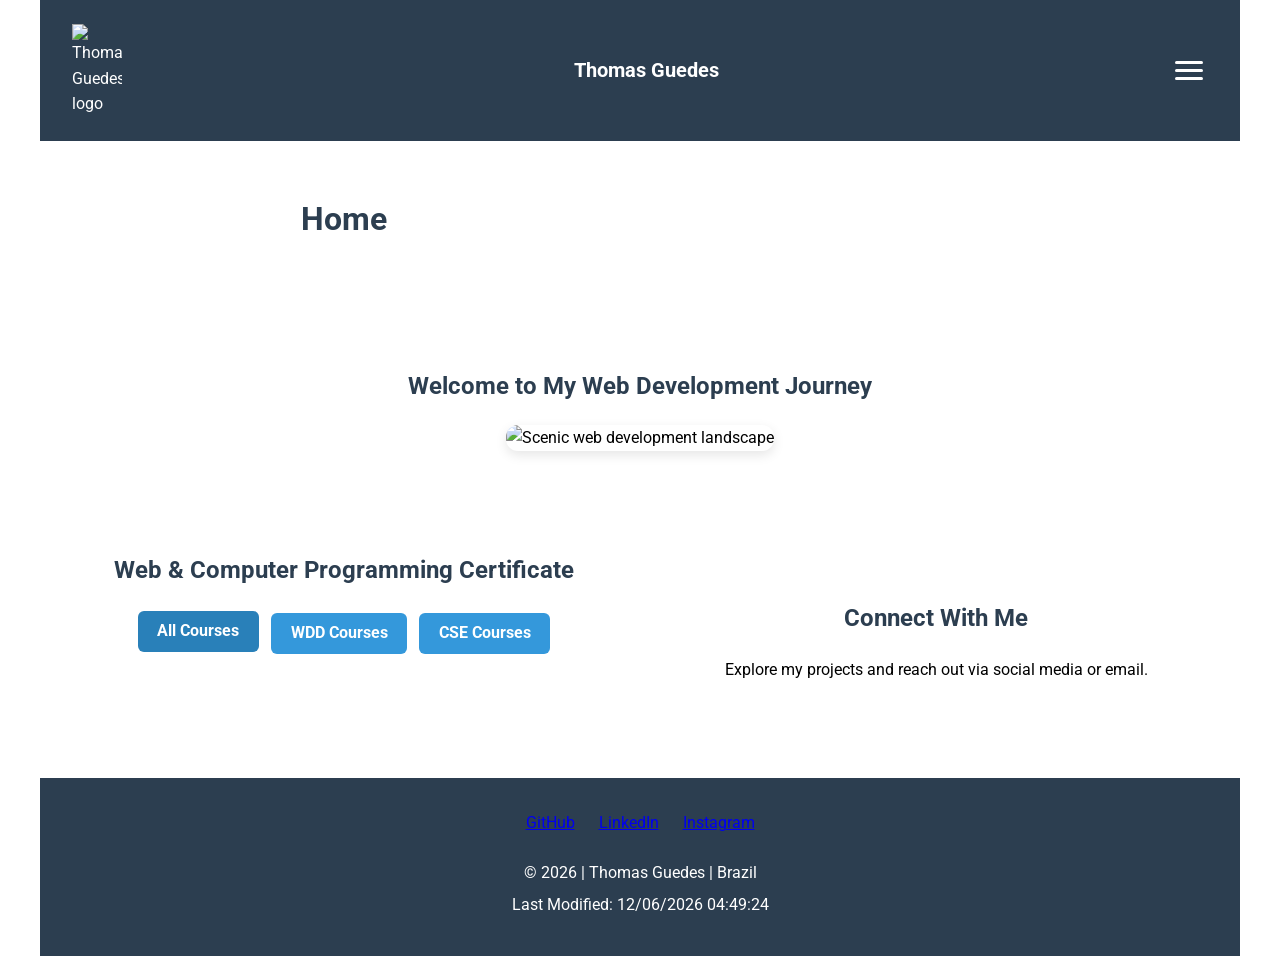
==== index.html @ d3490411 "teste" ====
<!DOCTYPE html>
<html lang="en">
<head>
    <meta charset="UTF-8">
    <meta name="viewport" content="width=device-width, initial-scale=1.0">
    <title>WDD 231 | Home - Thomas Guedes</title>
    <meta name="description" content="Course home page for WDD 231 - Web Frontend Development I by Thomas Guedes, Brazil.">
    <meta name="author" content="Thomas Guedes">
    
    <link rel="preconnect" href="https://fonts.googleapis.com">
    <link rel="preconnect" href="https://fonts.gstatic.com" crossorigin>
    <link href="https://fonts.googleapis.com/css2?family=Roboto:wght@400;700&display=swap" rel="stylesheet">
    
    <link rel="stylesheet" href="styles/normalize.css">
    <link rel="stylesheet" href="styles/small.css">
    <link rel="stylesheet" href="styles/large.css">
    
    <script defer src="scripts/navigation.js"></script>
    <script defer src="scripts/date.js"></script>
    <script defer src="scripts/courses.js"></script>
</head>
<body>
    <header>
        <picture>
            <img src="images/logo.svg" alt="Thomas Guedes logo" loading="lazy" width="50" height="50">
        </picture>
        <span>Thomas Guedes</span>
        <button id="menu" aria-label="Toggle menu">
            <span></span>
            <span></span>
            <span></span>
        </button>
    </header>
    
    <nav>
        <ul id="primarynav">
            <li><a href="index.html" class="active">Home</a></li>
            <li><a href="chamber.html">Chamber</a></li>
            <li><a href="final.html">Final</a></li>
        </ul>
    </nav>
    
    <main>
        <h1>Home</h1>
        
        <section class="hero">
            <h2>Welcome to My Web Development Journey</h2>
            <picture>
                <source media="(max-width: 640px)" srcset="images/hero-small.webp">
                <img src="images/hero.webp" alt="Scenic web development landscape" loading="lazy" width="800" height="400">
            </picture>
        </section>
        
        <section id="cert">
            <h2>Web &amp; Computer Programming Certificate</h2>
            <div class="button-group">
                <button class="filter active" data-filter="all">All Courses</button>
                <button class="filter" data-filter="wdd">WDD Courses</button>
                <button class="filter" data-filter="cse">CSE Courses</button>
            </div>
            <div id="courses-container" class="courses-grid"></div>
            <div id="total-credits"></div>
        </section>
        
        <section class="contact">
            <h2>Connect With Me</h2>
            <p>Explore my projects and reach out via social media or email.</p>
        </section>
    </main>
    
    <footer>
        <ul class="social">
            <li><a href="https://github.com/YOURUSERNAME/wdd231" target="_blank" rel="noopener noreferrer" aria-label="GitHub">GitHub</a></li>
            <li><a href="https://www.linkedin.com/in/YOURUSERNAME/" target="_blank" rel="noopener noreferrer" aria-label="LinkedIn">LinkedIn</a></li>
            <li><a href="https://instagram.com/YOURUSERNAME/" target="_blank" rel="noopener noreferrer" aria-label="Instagram">Instagram</a></li>
        </ul>
        <p>&copy; <span id="currentyear"></span> | Thomas Guedes | Brazil</p>
        <p id="lastModified"></p>
    </footer>
</body>
</html>
---- styles/small.css ----
* {
    box-sizing: border-box;
}

body {
    font-family: 'Roboto', sans-serif;
    max-width: 100%;
    margin: 0 auto;
    padding: 0;
    line-height: 1.6;
}

header {
    background: #2c3e50;
    color: white;
    display: flex;
    justify-content: space-between;
    align-items: center;
    padding: 1rem;
    position: sticky;
    top: 0;
    z-index: 100;
}

header img {
    max-width: 50px;
    height: auto;
}

header span {
    font-size: 1.25rem;
    font-weight: 700;
}

#menu {
    background: none;
    border: none;
    cursor: pointer;
    display: flex;
    flex-direction: column;
    gap: 5px;
    padding: 5px;
}

#menu span {
    width: 28px;
    height: 3px;
    background: white;
    border-radius: 3px;
    transition: all 0.3s;
}

nav {
    background: #34495e;
    display: none;
}

nav.open {
    display: block;
}

nav ul {
    list-style: none;
    margin: 0;
    padding: 0;
}

nav li {
    border-top: 1px solid #2c3e50;
}

nav a {
    display: block;
    padding: 1.2rem;
    color: white;
    text-decoration: none;
    font-weight: 700;
}

nav a:hover,
nav a.active {
    background: #2c3e50;
}

main {
    padding: 1.5rem 1rem;
}

h1, h2 {
    text-align: center;
    color: #2c3e50;
}

.hero {
    text-align: center;
    margin: 2rem 0;
}

.hero img {
    max-width: 100%;
    height: auto;
    border-radius: 12px;
    box-shadow: 0 4px 12px rgba(0,0,0,0.1);
}

.button-group {
    display: flex;
    gap: 0.8rem;
    justify-content: center;
    margin: 1.5rem 0;
    flex-wrap: wrap;
}

.filter {
    background: #3498db;
    color: white;
    border: none;
    padding: 0.7rem 1.2rem;
    border-radius: 6px;
    cursor: pointer;
    font-weight: 700;
    transition: all 0.3s;
}

.filter:hover,
.filter.active {
    background: #2980b9;
    transform: translateY(-2px);
}

.courses-grid {
    display: grid;
    grid-template-columns: 1fr;
    gap: 1.2rem;
}

.course-card {
    border: 1px solid #ddd;
    border-radius: 10px;
    padding: 1.2rem;
    text-align: center;
    background: white;
    box-shadow: 0 2px 8px rgba(0,0,0,0.08);
    transition: transform 0.2s;
}

.course-card:hover {
    transform: translateY(-4px);
}

.course-card.completed {
    background: #d5f4e6;
    border-color: #27ae60;
}

#total-credits {
    text-align: center;
    font-weight: 700;
    color: #2c3e50;
    font-size: 1.15rem;
    margin-top: 1.5rem;
}

.contact {
    text-align: center;
    margin: 3rem 0;
}

footer {
    background: #2c3e50;
    color: white;
    text-align: center;
    padding: 2rem 1rem;
}

.social {
    list-style: none;
    display: flex;
    justify-content: center;
    gap: 1.5rem;
    margin: 0 0 1.5rem;
    padding: 0;
}

.social a {
    display: inline-block;
}

.social img {
    width: 36px;
    height: 36px;
    filter: brightness(0) invert(1);
    transition: transform 0.3s;
}

.social img:hover {
    transform: scale(1.15);
}

footer p {
    margin: 0.4rem 0;
}
---- styles/large.css ----
@media (min-width: 64em) {
    body {
        max-width: 1200px;
        margin: 0 auto;
    }
    
    header {
        padding: 1.5rem 2rem;
    }
    
    main {
        padding: 2rem;
        display: grid;
        grid-template-columns: 1fr 1fr;
        gap: 3rem;
    }
    
    .hero {
        grid-column: 1 / -1;
    }
    
    #cert {
        grid-column: 1;
    }
    
    .contact {
        grid-column: 2;
    }
    
    .courses-grid {
        grid-template-columns: repeat(auto-fit, minmax(280px, 1fr));
    }
}
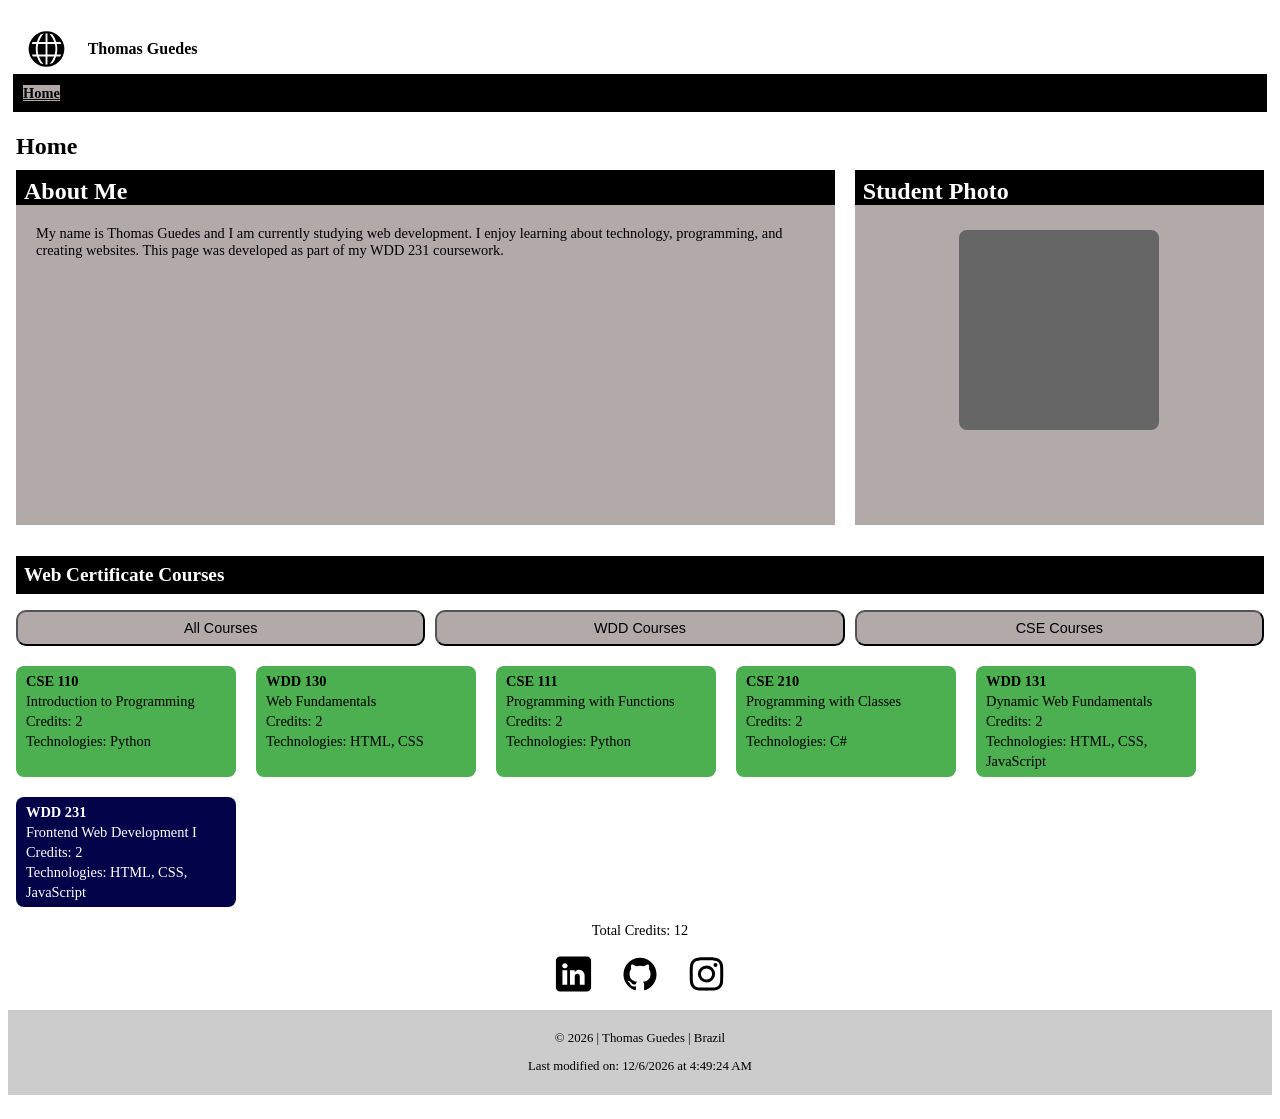
==== commit 2b529fa8: "teste" ====
--- a/index.html
+++ b/index.html
@@ -3,79 +3,118 @@
 <head>
     <meta charset="UTF-8">
     <meta name="viewport" content="width=device-width, initial-scale=1.0">
-    <title>WDD 231 | Home - Thomas Guedes</title>
-    <meta name="description" content="Course home page for WDD 231 - Web Frontend Development I by Thomas Guedes, Brazil.">
+
+    <title>Thomas Guedes WDD 231</title>
+
+    <meta name="description" content="Personal course homepage for WDD 231">
     <meta name="author" content="Thomas Guedes">
-    
+
+    <link rel="stylesheet" href="styles/home.css">
+    <link rel="stylesheet" href="styles/home-large.css">
+
+    <script src="scripts/date.js" defer></script>
+    <script src="scripts/navigation.js" defer></script>
+    <script src="scripts/course.js" defer></script>
+
     <link rel="preconnect" href="https://fonts.googleapis.com">
     <link rel="preconnect" href="https://fonts.gstatic.com" crossorigin>
+
     <link href="https://fonts.googleapis.com/css2?family=Roboto:wght@400;700&display=swap" rel="stylesheet">
-    
-    <link rel="stylesheet" href="styles/normalize.css">
-    <link rel="stylesheet" href="styles/small.css">
-    <link rel="stylesheet" href="styles/large.css">
-    
-    <script defer src="scripts/navigation.js"></script>
-    <script defer src="scripts/date.js"></script>
-    <script defer src="scripts/courses.js"></script>
 </head>
+
 <body>
-    <header>
-        <picture>
-            <img src="images/logo.svg" alt="Thomas Guedes logo" loading="lazy" width="50" height="50">
-        </picture>
-        <span>Thomas Guedes</span>
-        <button id="menu" aria-label="Toggle menu">
-            <span></span>
-            <span></span>
-            <span></span>
-        </button>
-    </header>
-    
-    <nav>
-        <ul id="primarynav">
+
+<header class="top-header">
+
+    <div class="logo-container">
+        <img src="images/logo.svg" alt="Website Logo" class="logo">
+
+        <span class="site-name">Thomas Guedes</span>
+    </div>
+
+    <button id="ham-btn" class="hamburger">☰</button>
+
+    <nav class="navigation">
+        <ul>
             <li><a href="index.html" class="active">Home</a></li>
-            <li><a href="chamber.html">Chamber</a></li>
-            <li><a href="final.html">Final</a></li>
         </ul>
     </nav>
-    
-    <main>
+
+</header>
+
+<main>
+
+    <div class="main-title">
         <h1>Home</h1>
-        
-        <section class="hero">
-            <h2>Welcome to My Web Development Journey</h2>
-            <picture>
-                <source media="(max-width: 640px)" srcset="images/hero-small.webp">
-                <img src="images/hero.webp" alt="Scenic web development landscape" loading="lazy" width="800" height="400">
-            </picture>
+    </div>
+
+    <div class="container">
+
+        <div class="left-panel">
+
+            <h2 class="title">About Me</h2>
+
+            <section class="text">
+                <p>
+                    My name is Thomas Guedes and I am currently studying web development.
+                    I enjoy learning about technology, programming, and creating websites.
+                    This page was developed as part of my WDD 231 coursework.
+                </p>
+            </section>
+
+        </div>
+
+        <div class="right-panel">
+
+            <h2 class="Student">Student Photo</h2>
+
+            <section class="content">
+                <div class="photo"></div>
+            </section>
+
+        </div>
+
+    </div>
+
+    <div class="bottom-panel">
+
+        <section>
+
+            <h2>Web Certificate Courses</h2>
+
+            <div class="filter-container">
+                <button class="filter-btn" id="filter-all">All Courses</button>
+                <button class="filter-btn" id="filter-wdd">WDD Courses</button>
+                <button class="filter-btn" id="filter-cse">CSE Courses</button>
+            </div>
+
+            <div id="course-groups"></div>
+
+            <div id="total-credits"></div>
+
         </section>
-        
-        <section id="cert">
-            <h2>Web &amp; Computer Programming Certificate</h2>
-            <div class="button-group">
-                <button class="filter active" data-filter="all">All Courses</button>
-                <button class="filter" data-filter="wdd">WDD Courses</button>
-                <button class="filter" data-filter="cse">CSE Courses</button>
-            </div>
-            <div id="courses-container" class="courses-grid"></div>
-            <div id="total-credits"></div>
-        </section>
-        
-        <section class="contact">
-            <h2>Connect With Me</h2>
-            <p>Explore my projects and reach out via social media or email.</p>
-        </section>
-    </main>
-    
-    <footer>
-        <ul class="social">
-            <li><a href="https://github.com/YOURUSERNAME/wdd231" target="_blank" rel="noopener noreferrer" aria-label="GitHub">GitHub</a></li>
-            <li><a href="https://www.linkedin.com/in/YOURUSERNAME/" target="_blank" rel="noopener noreferrer" aria-label="LinkedIn">LinkedIn</a></li>
-            <li><a href="https://instagram.com/YOURUSERNAME/" target="_blank" rel="noopener noreferrer" aria-label="Instagram">Instagram</a></li>
-        </ul>
-        <p>&copy; <span id="currentyear"></span> | Thomas Guedes | Brazil</p>
-        <p id="lastModified"></p>
-    </footer>
+
+    </div>
+
+    <div class="logo-grade">
+        <img src="images/linkendl.svg" alt="LinkedIn Logo" class="logo">
+        <img src="images/github.svg" alt="GitHub Logo" class="logo">
+        <img src="images/instagram.svg" alt="Instagram Logo" class="logo">
+    </div>
+
+</main>
+
+<footer>
+
+    <p>
+        &copy; <span id="currentyear"></span> | Thomas Guedes | Brazil
+    </p>
+
+    <p>
+        <span id="lastmodified"></span>
+    </p>
+
+</footer>
+
 </body>
 </html>
--- a/styles/home.css
+++ b/styles/home.css
@@ -0,0 +1,224 @@
+:root {
+    --color-primary: #b2a9a9;
+    --color-secondary: black;
+    --color-accent: white;
+    --color-text: black;
+}
+
+.roboto-uniquifier {
+    font-family: "Roboto", sans-serif;
+    font-weight: 400;
+    font-style: normal;
+    font-variation-settings: "wdth" 100;
+}
+
+body,
+footer,
+.top-header,
+main {
+    max-width: 100%;
+    margin: 0.5rem auto; 
+    padding: 0.5rem;
+    box-sizing: border-box; 
+}
+
+header.top-header {
+    padding: 5px;
+    position: relative; 
+}
+
+.logo-container {
+    display: flex;
+    align-items: center;
+    flex-wrap: wrap;
+}
+
+.logo {
+    height: 40px; 
+}
+
+.site-name {
+    margin-left: 8px;
+    font-weight: bold;
+    font-size: 1rem; 
+    color: var(--color-text);
+}
+
+nav.navigation {
+    display: none;
+    flex-direction: column; 
+    margin-top: 5px;
+    background-color: var(--color-secondary);
+    padding: 10px;
+}
+nav.navigation.open {
+  display: flex;
+}
+
+nav.navigation ul {
+    list-style: none;
+    display: flex;
+    flex-direction: column;
+    gap: 10px; 
+    padding: 0;
+    margin: 0;
+}
+
+nav.navigation a {
+    color: var(--color-accent);
+    text-decoration: underline;
+    font-weight: bold;
+    font-size: 0.9rem;
+}
+nav.navigation a:hover {
+  background-color: var(--color-primary);
+  color: black;
+  border-radius: 3px;
+}
+
+.main-title h1 {
+    font-size: 1.5rem; 
+    padding-top: 0;
+    margin-top: 0;
+    margin-bottom: 10px;
+    
+}
+
+.title,
+.Student {
+    margin: 0 0 5px 0; 
+    background-color: var(--color-secondary);
+    padding: 8px; 
+    color: var(--color-accent);
+    margin: 0;
+    padding-bottom: 0;
+}
+
+.container {
+    display: block;
+}
+
+.left-panel,
+.right-panel,
+.bottom-panel {
+    width: 100%; 
+}
+
+section.text,
+section.content {
+    background-color: var(--color-primary);
+    color: var(--color-text);
+    padding: 15px; 
+    min-height: 150px;
+    margin-bottom: 15px;
+}
+
+section.content {
+    color: #fff;
+}
+
+.text p {
+    margin: 0;
+    font-size: 0.9rem; 
+}
+
+.photo {
+    height: 150px; 
+    width: 150px; 
+    background-color: #666;
+    margin: 5px auto;
+    border-radius: 8px;
+}
+
+.bottom-panel {
+    margin-top: 10px; 
+}
+
+#course-groups {
+    display: flex;
+    flex-direction: column; 
+    gap: 20px;
+    width: 270px; 
+    justify-content: center;
+}
+
+.course-card {
+    margin: 0; 
+    background-color: rgb(3, 3, 74);
+    padding: 5px 10px;
+    width: 100%; 
+    max-width: 300px; 
+    line-height: 1.4;
+    color: var(--color-accent);
+    border-radius: 8px;
+    font-size: 0.9rem; 
+}
+
+.course-card.completed {
+    background-color: #4CAF50;
+    color: var(--color-text);
+}
+
+.filter-container {
+    display: flex;
+    flex-direction: column; 
+    gap: 10px;
+    width: 100%;
+}
+
+.filter-btn {
+    background-color: var(--color-primary);
+    color: var(--color-text);
+    padding: 8px; 
+    cursor: pointer;
+    text-align: center;
+    border-radius: 8px;
+    font-size: 0.9rem;
+    margin-bottom: 20px;
+}
+
+#total-credits {
+    margin-top: 15px;
+    text-align: center; 
+    font-size: 0.9rem;
+    margin-bottom: 15px;
+}
+
+section h2 {
+    background-color: #000;
+    color: #fff;
+    padding: 8px; 
+    font-size: 1.2rem; 
+}
+
+footer {
+    background-color: #ccc;
+    padding: 8px; 
+    text-align: center;
+    font-size: 0.8rem; 
+}
+#ham-btn {
+    display: block;
+    position: absolute;
+    right: 10px;
+    top: 12px;
+    z-index: 1100;
+    background-color: var(--color-secondary);
+    color: var(--color-accent);
+    border: none;
+    font-size: 1.5rem; 
+    padding: 0.4rem 0.8rem;
+    cursor: pointer;
+}
+
+.logo-grade{
+    display: flex;
+    flex-direction: row;
+    margin-top: 15px;
+    justify-content: center;
+}
+nav.navigation a.active {
+  text-decoration: underline;
+  background-color: var(--color-primary);
+  color: var(--color-text);
+}
--- a/styles/home-large.css
+++ b/styles/home-large.css
@@ -0,0 +1,74 @@
+@media screen and (min-width: 1200px) {
+  .container {
+    display: flex;
+    gap: 20px; 
+  }
+  section.text {
+    background-color: var(--color-primary); 
+    color: var(--color-text);
+    padding: 20px;
+    min-height: 280px;
+}
+
+section.content {
+    background-color: var(--color-primary); 
+    color: #fff;
+    padding: 20px;
+    min-height: 280px;
+}
+
+  .left-panel {
+    flex: 2;
+  }
+
+  .right-panel {
+    flex: 1;
+  }
+
+  nav.navigation {
+    flex-direction: row;
+    display: flex;
+  }
+
+  nav.navigation ul {
+    flex-direction: row;
+    gap: 20px;
+  }
+
+  .filter-container {
+    flex-direction: row;
+    justify-content: space-between;
+  }
+
+  #course-groups {
+    flex-direction: row;
+    flex-wrap: wrap;
+    justify-content: start;
+    width: 100%;
+  }
+
+  .course-card {
+    width: 200px;
+  }
+
+  .photo {
+    height: 200px;
+    width: 200px;
+  }
+  #ham-btn {
+        display: none;
+    }
+  .filter-btn{
+    width: 470px;
+    border-radius: 10px;
+    margin-bottom: 20px;
+  }
+  .logo-grade{
+    justify-content: center;
+  }
+  nav.navigation a:hover {
+  background-color: var(--color-primary);
+  color: black;
+  border-radius: 3px;
+}
+}
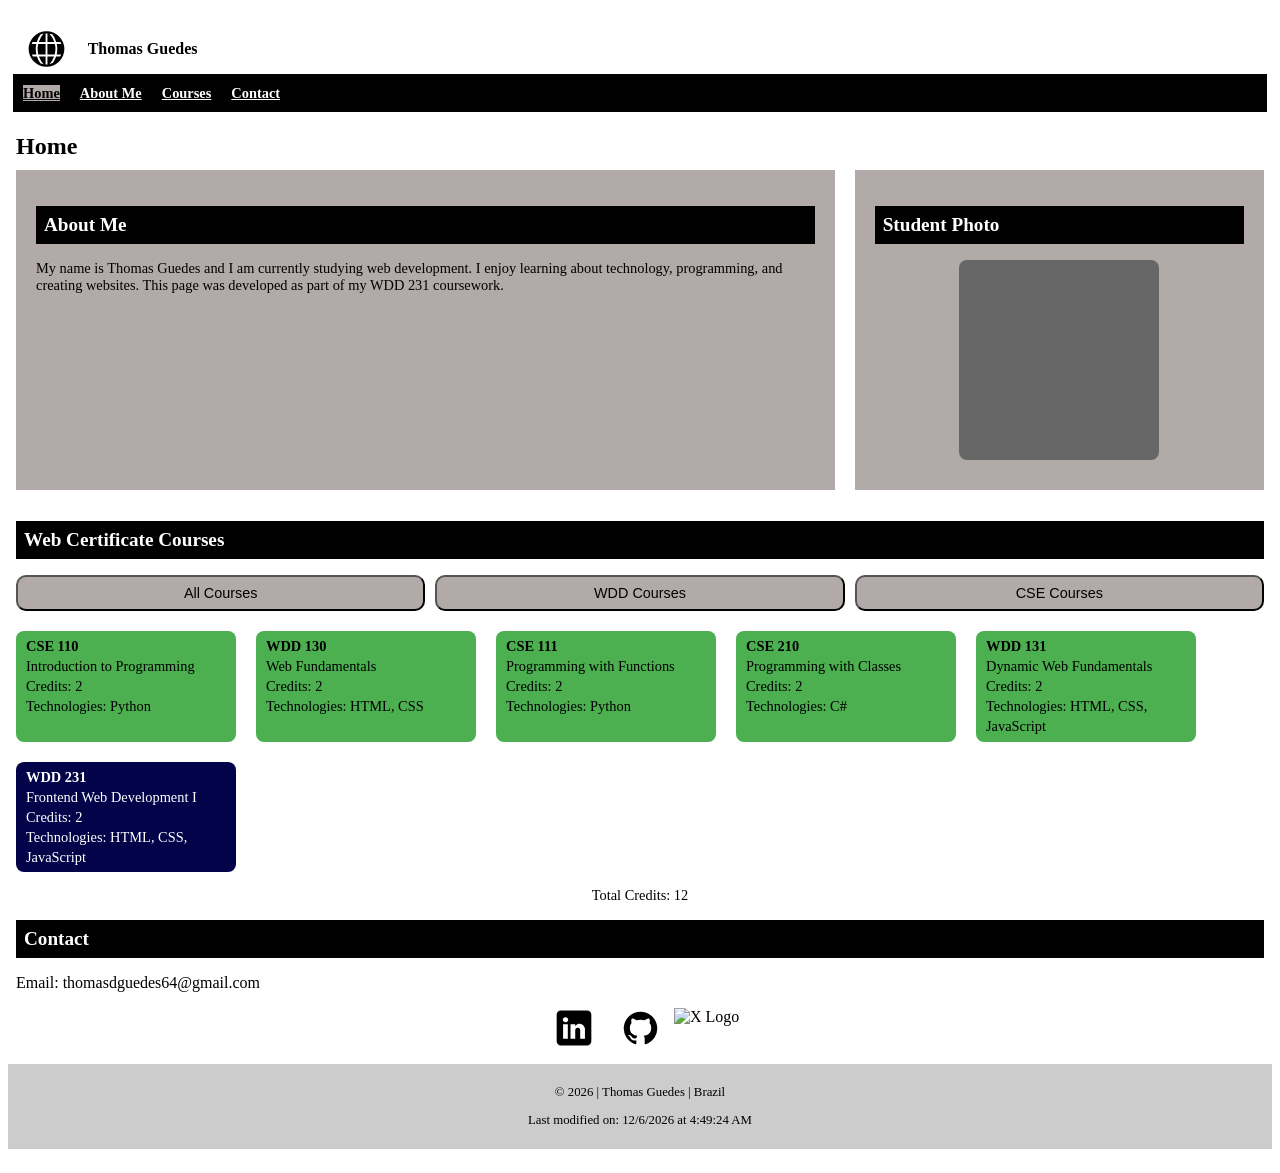
==== commit 6da8cfda: "teste" ====
--- a/index.html
+++ b/index.html
@@ -6,7 +6,8 @@
 
     <title>Thomas Guedes WDD 231</title>
 
-    <meta name="description" content="Personal course homepage for WDD 231">
+    <meta name="description" content="Thomas Guedes WDD 231 homepage featuring web development courses, student information, and coursework projects.">
+
     <meta name="author" content="Thomas Guedes">
 
     <link rel="stylesheet" href="styles/home.css">
@@ -20,6 +21,7 @@
     <link rel="preconnect" href="https://fonts.gstatic.com" crossorigin>
 
     <link href="https://fonts.googleapis.com/css2?family=Roboto:wght@400;700&display=swap" rel="stylesheet">
+
 </head>
 
 <body>
@@ -27,7 +29,7 @@
 <header class="top-header">
 
     <div class="logo-container">
-        <img src="images/logo.svg" alt="Website Logo" class="logo">
+        <img src="images/logo.svg" alt="website logo" class="logo">
 
         <span class="site-name">Thomas Guedes</span>
     </div>
@@ -37,6 +39,9 @@
     <nav class="navigation">
         <ul>
             <li><a href="index.html" class="active">Home</a></li>
+            <li><a href="#about">About Me</a></li>
+            <li><a href="#courses">Courses</a></li>
+            <li><a href="#contact">Contact</a></li>
         </ul>
     </nav>
 
@@ -52,24 +57,28 @@
 
         <div class="left-panel">
 
-            <h2 class="title">About Me</h2>
+            <section class="text" id="about">
 
-            <section class="text">
+                <h2>About Me</h2>
+
                 <p>
                     My name is Thomas Guedes and I am currently studying web development.
                     I enjoy learning about technology, programming, and creating websites.
                     This page was developed as part of my WDD 231 coursework.
                 </p>
+
             </section>
 
         </div>
 
         <div class="right-panel">
 
-            <h2 class="Student">Student Photo</h2>
+            <section class="content">
 
-            <section class="content">
+                <h2>Student Photo</h2>
+
                 <div class="photo"></div>
+
             </section>
 
         </div>
@@ -78,14 +87,24 @@
 
     <div class="bottom-panel">
 
-        <section>
+        <section id="courses">
 
             <h2>Web Certificate Courses</h2>
 
             <div class="filter-container">
-                <button class="filter-btn" id="filter-all">All Courses</button>
-                <button class="filter-btn" id="filter-wdd">WDD Courses</button>
-                <button class="filter-btn" id="filter-cse">CSE Courses</button>
+
+                <button class="filter-btn" id="filter-all">
+                    All Courses
+                </button>
+
+                <button class="filter-btn" id="filter-wdd">
+                    WDD Courses
+                </button>
+
+                <button class="filter-btn" id="filter-cse">
+                    CSE Courses
+                </button>
+
             </div>
 
             <div id="course-groups"></div>
@@ -96,10 +115,22 @@
 
     </div>
 
+    <section id="contact">
+
+        <h2>Contact</h2>
+
+        <p>Email: thomasdguedes64@gmail.com</p>
+
+    </section>
+
     <div class="logo-grade">
+
         <img src="images/linkendl.svg" alt="LinkedIn Logo" class="logo">
+
         <img src="images/github.svg" alt="GitHub Logo" class="logo">
-        <img src="images/instagram.svg" alt="Instagram Logo" class="logo">
+
+        <img src="images/xspace.svg" alt="X Logo" class="logo">
+
     </div>
 
 </main>
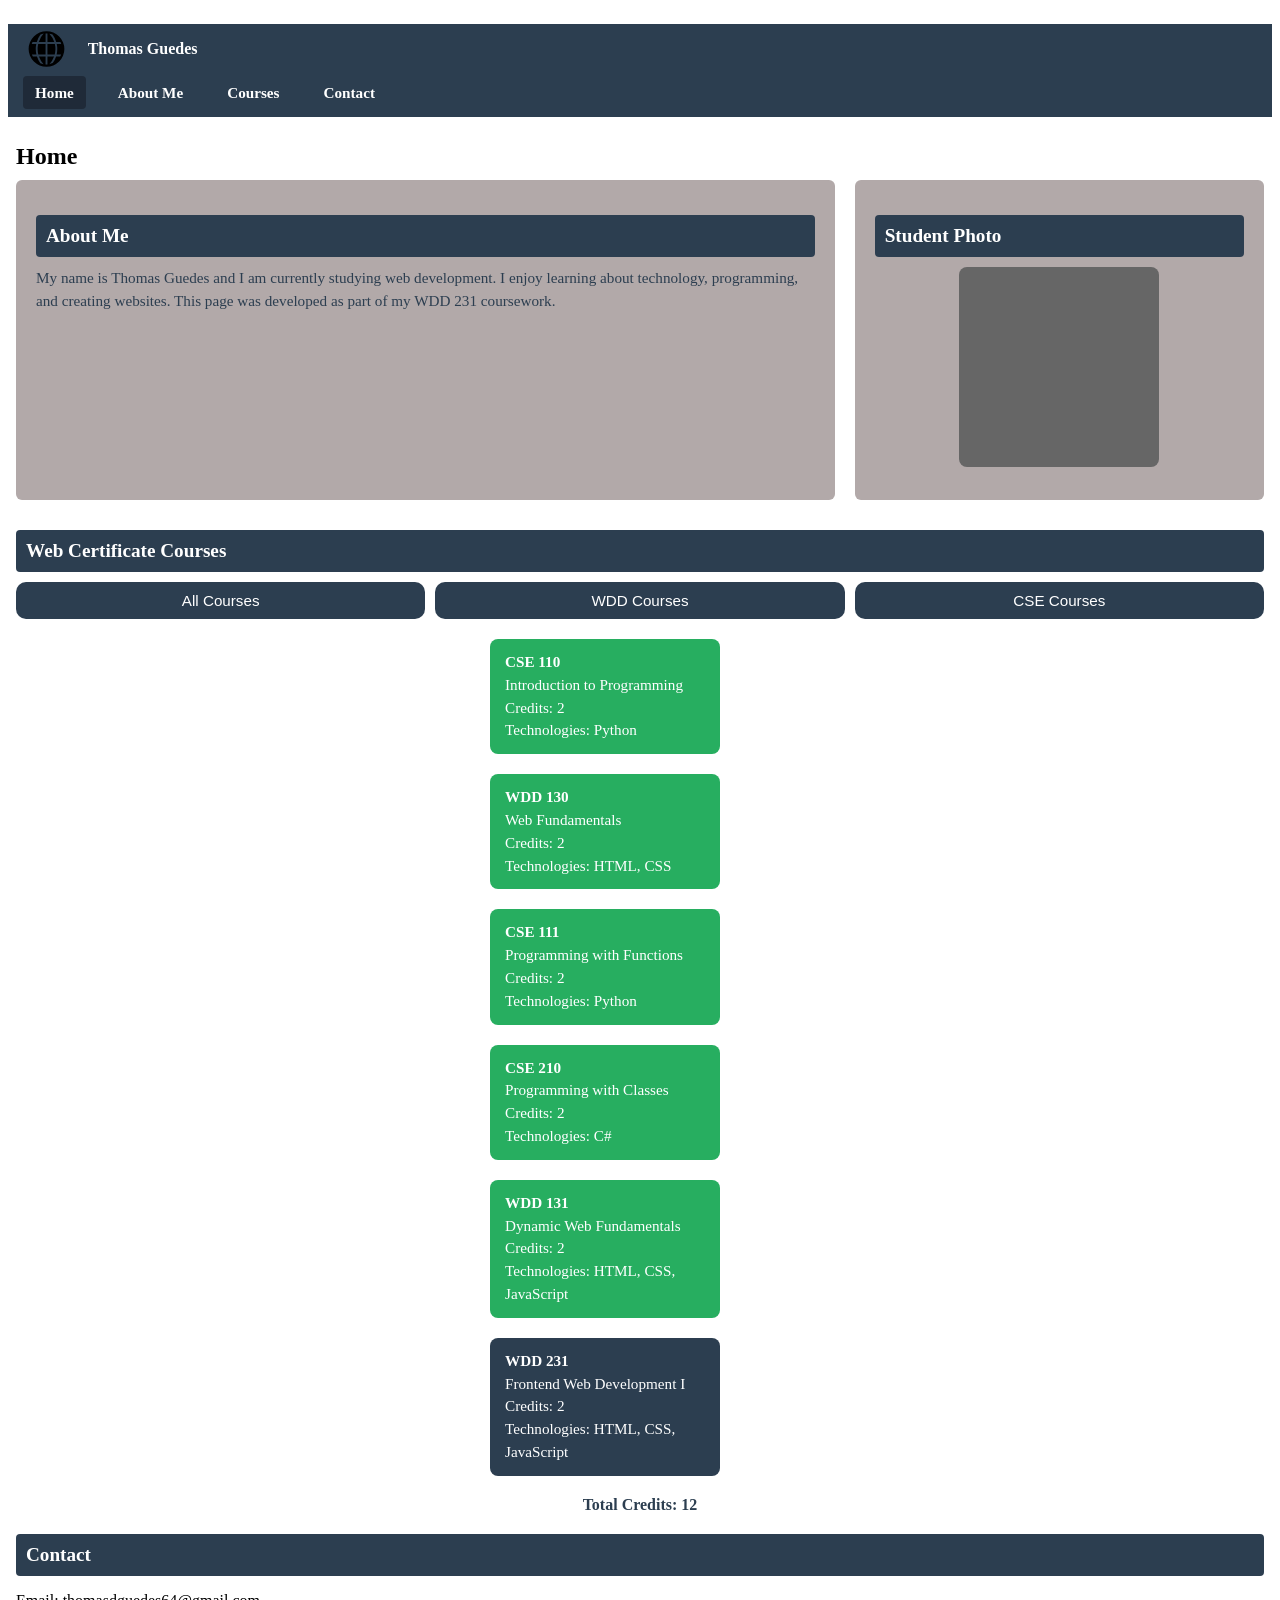
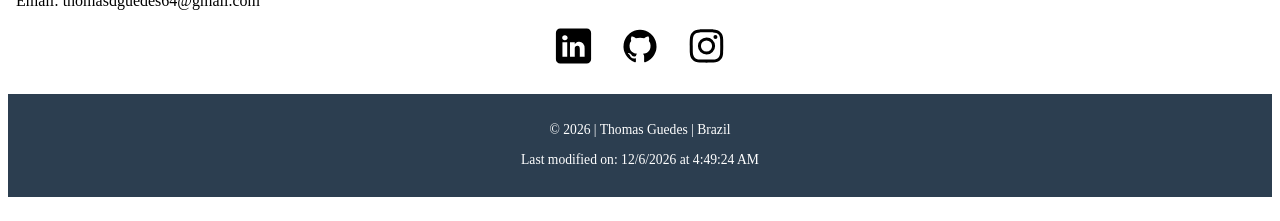
==== commit 5ae3d6db: "teste" ====
--- a/index.html
+++ b/index.html
@@ -129,7 +129,7 @@
 
         <img src="images/github.svg" alt="GitHub Logo" class="logo">
 
-        <img src="images/xspace.svg" alt="X Logo" class="logo">
+        <img src="images/instagram.svg" alt="Instagram Logo" class="logo">
 
     </div>
 
--- a/styles/home.css
+++ b/styles/home.css
@@ -1,15 +1,15 @@
 :root {
     --color-primary: #b2a9a9;
-    --color-secondary: black;
+    --color-secondary: #2c3e50;
     --color-accent: white;
-    --color-text: black;
+    --color-text: #2c3e50;
+    --color-light: #f8f8f8;
 }
 
 .roboto-uniquifier {
     font-family: "Roboto", sans-serif;
     font-weight: 400;
     font-style: normal;
-    font-variation-settings: "wdth" 100;
 }
 
 body,
@@ -17,14 +17,17 @@
 .top-header,
 main {
     max-width: 100%;
-    margin: 0.5rem auto; 
+    margin: 0.5rem auto;
     padding: 0.5rem;
-    box-sizing: border-box; 
-}
-
+    box-sizing: border-box;
+}
+
+/* ==================== HEADER ==================== */
 header.top-header {
     padding: 5px;
-    position: relative; 
+    position: relative;
+    background-color: var(--color-secondary);
+    color: white;
 }
 
 .logo-container {
@@ -34,191 +37,187 @@
 }
 
 .logo {
-    height: 40px; 
+    height: 40px;
 }
 
 .site-name {
     margin-left: 8px;
     font-weight: bold;
-    font-size: 1rem; 
-    color: var(--color-text);
-}
-
+    font-size: 1rem;
+    color: white;
+}
+
+/* ==================== NAVIGATION ==================== */
 nav.navigation {
     display: none;
-    flex-direction: column; 
+    flex-direction: column;
     margin-top: 5px;
     background-color: var(--color-secondary);
     padding: 10px;
 }
+
 nav.navigation.open {
-  display: flex;
+    display: flex;
 }
 
 nav.navigation ul {
     list-style: none;
     display: flex;
     flex-direction: column;
-    gap: 10px; 
+    gap: 10px;
     padding: 0;
     margin: 0;
 }
 
 nav.navigation a {
-    color: var(--color-accent);
-    text-decoration: underline;
+    color: white;
+    text-decoration: none;
     font-weight: bold;
-    font-size: 0.9rem;
-}
-nav.navigation a:hover {
-  background-color: var(--color-primary);
-  color: black;
-  border-radius: 3px;
-}
-
+    font-size: 0.95rem;
+    padding: 8px 12px;
+    border-radius: 4px;
+}
+
+nav.navigation a:hover,
+nav.navigation a.active {
+    background-color: #1f2a38;
+    color: white;
+}
+
+/* ==================== MAIN CONTENT ==================== */
 .main-title h1 {
-    font-size: 1.5rem; 
-    padding-top: 0;
-    margin-top: 0;
-    margin-bottom: 10px;
-    
+    font-size: 1.5rem;
+    margin: 10px 0;
 }
 
 .title,
 .Student {
-    margin: 0 0 5px 0; 
-    background-color: var(--color-secondary);
-    padding: 8px; 
-    color: var(--color-accent);
-    margin: 0;
-    padding-bottom: 0;
-}
-
-.container {
-    display: block;
-}
-
-.left-panel,
-.right-panel,
-.bottom-panel {
-    width: 100%; 
+    margin: 0 0 5px 0;
+    background-color: var(--color-secondary);
+    padding: 10px 8px;
+    color: white;
 }
 
 section.text,
 section.content {
     background-color: var(--color-primary);
     color: var(--color-text);
-    padding: 15px; 
+    padding: 15px;
     min-height: 150px;
     margin-bottom: 15px;
+    border-radius: 6px;
 }
 
 section.content {
-    color: #fff;
+    background-color: var(--color-secondary);
+    color: white;
 }
 
 .text p {
     margin: 0;
-    font-size: 0.9rem; 
+    font-size: 0.95rem;
+    line-height: 1.5;
 }
 
 .photo {
-    height: 150px; 
-    width: 150px; 
+    height: 150px;
+    width: 150px;
     background-color: #666;
-    margin: 5px auto;
+    margin: 10px auto;
     border-radius: 8px;
 }
 
-.bottom-panel {
-    margin-top: 10px; 
-}
-
+/* ==================== COURSES SECTION ==================== */
 #course-groups {
     display: flex;
-    flex-direction: column; 
+    flex-direction: column;
     gap: 20px;
-    width: 270px; 
-    justify-content: center;
+    width: 100%;
+    max-width: 300px;
+    margin: 0 auto;
 }
 
 .course-card {
-    margin: 0; 
-    background-color: rgb(3, 3, 74);
-    padding: 5px 10px;
-    width: 100%; 
-    max-width: 300px; 
-    line-height: 1.4;
-    color: var(--color-accent);
+    background-color: #2c3e50;
+    padding: 12px 15px;
+    color: white;
     border-radius: 8px;
-    font-size: 0.9rem; 
+    font-size: 0.95rem;
+    line-height: 1.5;
 }
 
 .course-card.completed {
-    background-color: #4CAF50;
-    color: var(--color-text);
+    background-color: #27ae60;
+    color: white;
 }
 
 .filter-container {
     display: flex;
-    flex-direction: column; 
+    flex-direction: column;
     gap: 10px;
     width: 100%;
 }
 
 .filter-btn {
-    background-color: var(--color-primary);
-    color: var(--color-text);
-    padding: 8px; 
+    background-color: var(--color-secondary);
+    color: white;
+    padding: 10px;
     cursor: pointer;
     text-align: center;
-    border-radius: 8px;
-    font-size: 0.9rem;
-    margin-bottom: 20px;
+    border-radius: 6px;
+    font-size: 0.95rem;
+    border: none;
+}
+
+.filter-btn:hover {
+    background-color: #1f2a38;
 }
 
 #total-credits {
-    margin-top: 15px;
-    text-align: center; 
-    font-size: 0.9rem;
-    margin-bottom: 15px;
+    margin: 20px 0;
+    text-align: center;
+    font-size: 1rem;
+    font-weight: bold;
+    color: var(--color-text);
 }
 
 section h2 {
-    background-color: #000;
-    color: #fff;
-    padding: 8px; 
-    font-size: 1.2rem; 
-}
-
+    background-color: var(--color-secondary);
+    color: white;
+    padding: 10px;
+    font-size: 1.2rem;
+    margin: 15px 0 10px 0;
+    border-radius: 4px;
+}
+
+/* ==================== FOOTER ==================== */
 footer {
-    background-color: #ccc;
-    padding: 8px; 
+    background-color: #2c3e50;
+    color: white;
+    padding: 15px;
     text-align: center;
-    font-size: 0.8rem; 
-}
+    font-size: 0.85rem;
+    margin-top: 20px;
+}
+
+/* ==================== HAMBURGER MENU ==================== */
 #ham-btn {
     display: block;
     position: absolute;
     right: 10px;
     top: 12px;
     z-index: 1100;
-    background-color: var(--color-secondary);
-    color: var(--color-accent);
+    background-color: transparent;
+    color: white;
     border: none;
-    font-size: 1.5rem; 
-    padding: 0.4rem 0.8rem;
+    font-size: 1.8rem;
+    padding: 5px 10px;
     cursor: pointer;
 }
 
-.logo-grade{
+.logo-grade {
     display: flex;
     flex-direction: row;
     margin-top: 15px;
     justify-content: center;
-}
-nav.navigation a.active {
-  text-decoration: underline;
-  background-color: var(--color-primary);
-  color: var(--color-text);
 }
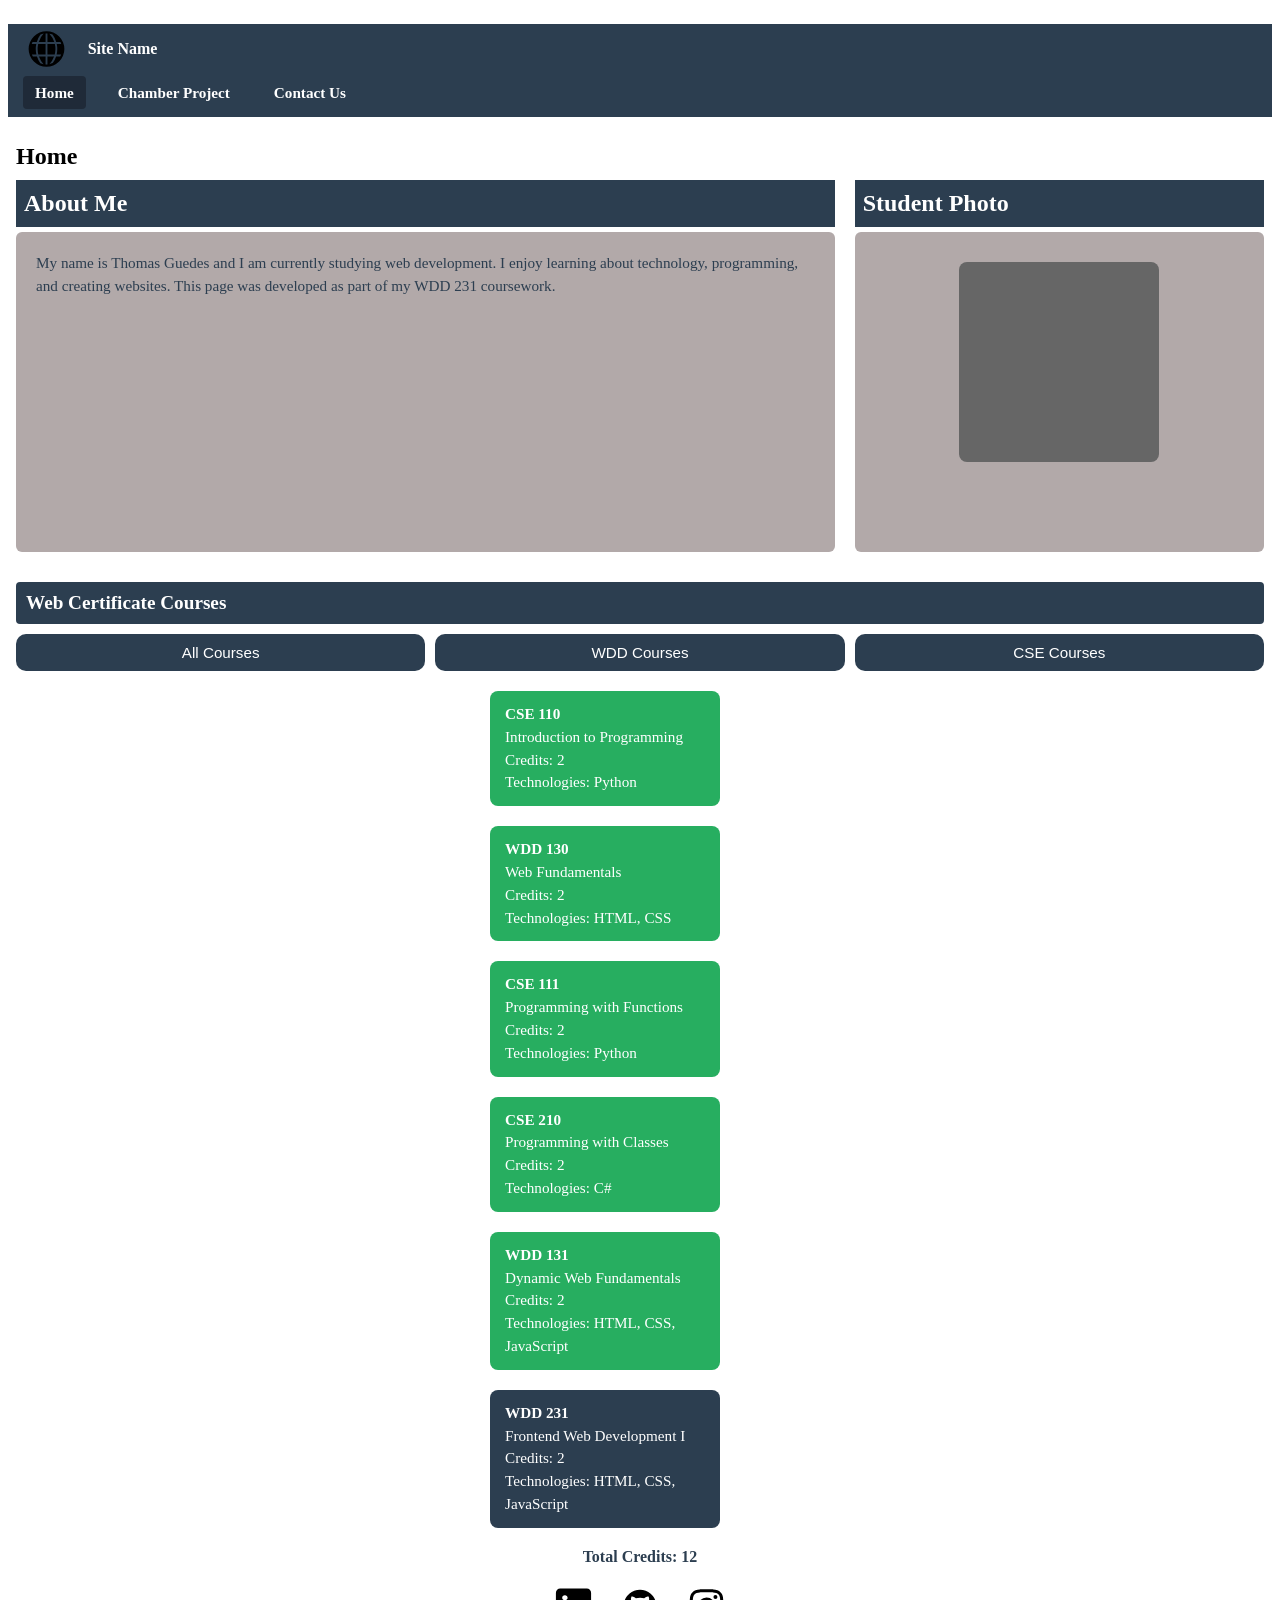
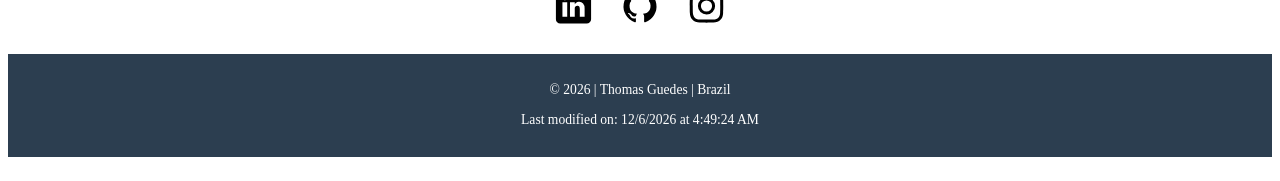
==== commit dad43282: "teste" ====
--- a/index.html
+++ b/index.html
@@ -4,11 +4,10 @@
     <meta charset="UTF-8">
     <meta name="viewport" content="width=device-width, initial-scale=1.0">
 
-    <title>Thomas Guedes WDD 231</title>
+    <title>Thomas Gudes WDD 231</title>
 
-    <meta name="description" content="Thomas Guedes WDD 231 homepage featuring web development courses, student information, and coursework projects.">
-
-    <meta name="author" content="Thomas Guedes">
+    <meta name="description" content="Practical exercise page with a page describing about me">
+    <meta name="author" content="Thomas Gudes">
 
     <link rel="stylesheet" href="styles/home.css">
     <link rel="stylesheet" href="styles/home-large.css">
@@ -19,133 +18,79 @@
 
     <link rel="preconnect" href="https://fonts.googleapis.com">
     <link rel="preconnect" href="https://fonts.gstatic.com" crossorigin>
-
-    <link href="https://fonts.googleapis.com/css2?family=Roboto:wght@400;700&display=swap" rel="stylesheet">
+    <link href="https://fonts.googleapis.com/css2?family=Roboto:ital@0;1&display=swap" rel="stylesheet">
 
 </head>
+<body>
+    <header class="top-header">
+        <div class="logo-container">
+            <img src="images/logo.svg" alt="website logo" class="logo">
 
-<body>
-
-<header class="top-header">
-
-    <div class="logo-container">
-        <img src="images/logo.svg" alt="website logo" class="logo">
-
-        <span class="site-name">Thomas Guedes</span>
-    </div>
-
-    <button id="ham-btn" class="hamburger">☰</button>
-
-    <nav class="navigation">
-        <ul>
-            <li><a href="index.html" class="active">Home</a></li>
-            <li><a href="#about">About Me</a></li>
-            <li><a href="#courses">Courses</a></li>
-            <li><a href="#contact">Contact</a></li>
-        </ul>
-    </nav>
-
-</header>
-
-<main>
-
-    <div class="main-title">
-        <h1>Home</h1>
-    </div>
-
-    <div class="container">
-
-        <div class="left-panel">
-
-            <section class="text" id="about">
-
-                <h2>About Me</h2>
-
-                <p>
-                    My name is Thomas Guedes and I am currently studying web development.
-                    I enjoy learning about technology, programming, and creating websites.
-                    This page was developed as part of my WDD 231 coursework.
-                </p>
-
-            </section>
-
+            <span class="site-name">Site Name</span>
         </div>
 
-        <div class="right-panel">
+        <button id="ham-btn" class="hamburger">☰</button>
+        
+        <nav class="navigation">
+            <ul>
+                <li><a href="index.html" class="active">Home</a></li>
+                <li><a href="chamber/index.html">Chamber Project</a></li>
+                <li><a href="#">Contact Us</a></li>
+            </ul>
+        </nav>
 
-            <section class="content">
+    </header>
 
-                <h2>Student Photo</h2>
-
-                <div class="photo"></div>
-
-            </section>
-
+    <main>
+        <div class="main-title">
+            <h1>Home</h1>
         </div>
 
-    </div>
-
-    <div class="bottom-panel">
-
-        <section id="courses">
-
-            <h2>Web Certificate Courses</h2>
-
-            <div class="filter-container">
-
-                <button class="filter-btn" id="filter-all">
-                    All Courses
-                </button>
-
-                <button class="filter-btn" id="filter-wdd">
-                    WDD Courses
-                </button>
-
-                <button class="filter-btn" id="filter-cse">
-                    CSE Courses
-                </button>
-
+        <div class="container">
+            <div class="left-panel">
+                <h2 class="title">About Me</h2>
+                <section class="text">
+                    <p>
+                        My name is Thomas Guedes and I am currently studying web development. I enjoy learning about technology, programming, and creating websites. This page was developed as part of my WDD 231 coursework.
+                    </p>
+                </section>
             </div>
 
-            <div id="course-groups"></div>
+            <div class="right-panel">
+                <h2 class="Student">Student Photo</h2>
+                <section class="content">
+                    <div class="photo"></div>
+                </section>
+            </div>
+        </div>
 
-            <div id="total-credits"></div>
+        <div class="bottom-panel">
+            <section>
+                <h2>Web Certificate Courses</h2>
 
-        </section>
+                <div class="filter-container">
+                    <button class="filter-btn" id="filter-all">All Courses</button>
+                    <button class="filter-btn" id="filter-wdd">WDD Courses</button>
+                    <button class="filter-btn" id="filter-cse">CSE Courses</button>
+                </div>
 
-    </div>
+                <div id="course-groups"></div>
+                <div id="total-credits"></div>
+            </section>
+        </div>
 
-    <section id="contact">
+        <div class="logo-grade">
+            <img src="images/linkendl.svg" alt="Site Logo" class="logo">
+            <img src="images/github.svg" alt="Site Logo" class="logo">
+            <img src="images/instagram.svg" alt="Site Logo" class="logo">
+        </div>
 
-        <h2>Contact</h2>
+    </main>
 
-        <p>Email: thomasdguedes64@gmail.com</p>
+    <footer>
+        <p>&copy; <span id="currentyear"></span> | Thomas Guedes | Brazil</p>
 
-    </section>
-
-    <div class="logo-grade">
-
-        <img src="images/linkendl.svg" alt="LinkedIn Logo" class="logo">
-
-        <img src="images/github.svg" alt="GitHub Logo" class="logo">
-
-        <img src="images/instagram.svg" alt="Instagram Logo" class="logo">
-
-    </div>
-
-</main>
-
-<footer>
-
-    <p>
-        &copy; <span id="currentyear"></span> | Thomas Guedes | Brazil
-    </p>
-
-    <p>
-        <span id="lastmodified"></span>
-    </p>
-
-</footer>
-
+        <p><span id="lastmodified"></span></p>
+    </footer>
 </body>
 </html>
--- a/styles/home.css
+++ b/styles/home.css
@@ -98,16 +98,18 @@
     color: white;
 }
 
+/* ==================== CONTRAST FIXED ==================== */
 section.text,
 section.content {
     background-color: var(--color-primary);
-    color: var(--color-text);
+    color: var(--color-text);           /* Dark text on light background */
     padding: 15px;
     min-height: 150px;
     margin-bottom: 15px;
     border-radius: 6px;
 }
 
+/* Dark background with white text for better contrast */
 section.content {
     background-color: var(--color-secondary);
     color: white;
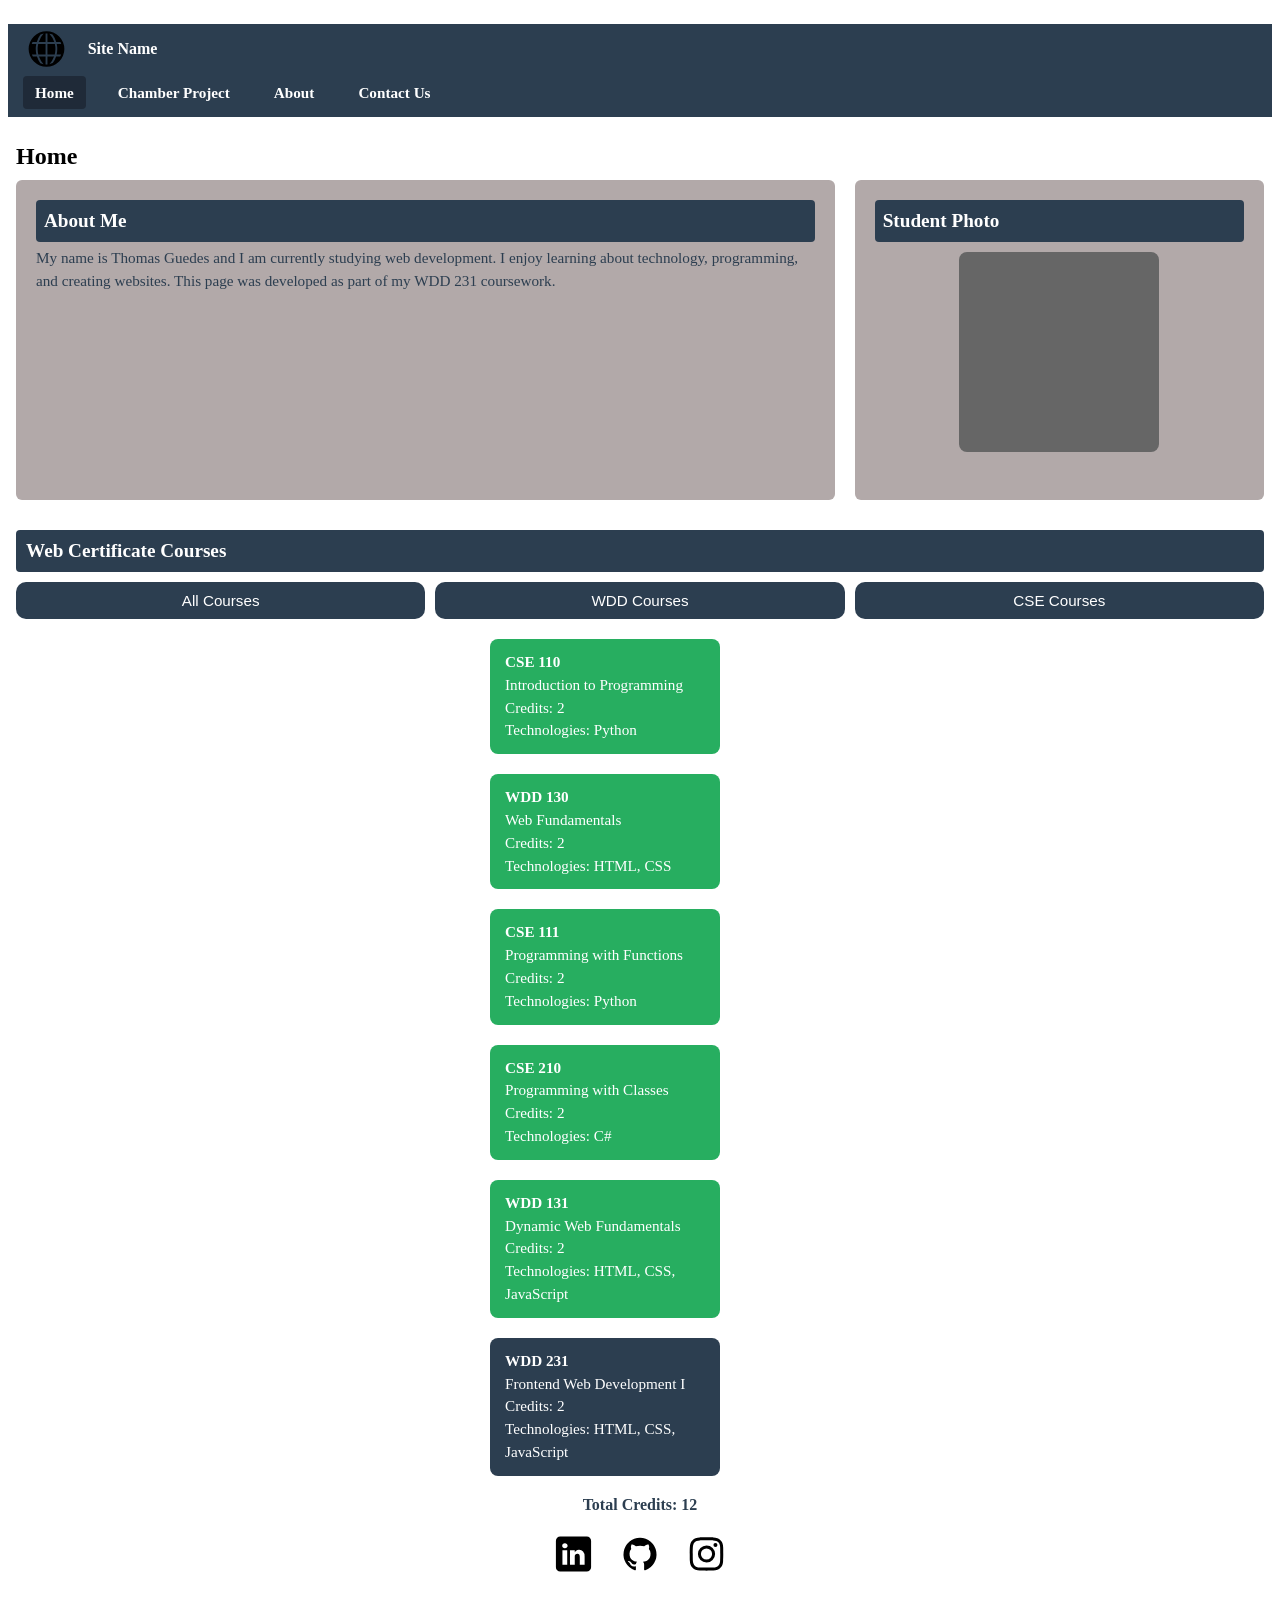
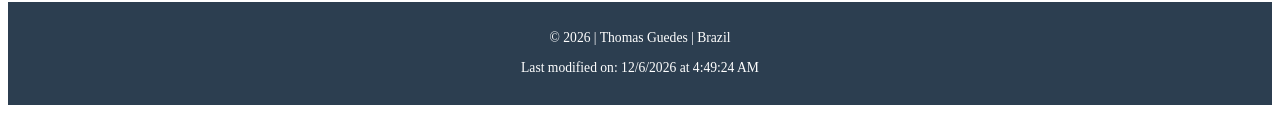
==== commit bc4bb42b: "teste" ====
--- a/index.html
+++ b/index.html
@@ -35,6 +35,7 @@
             <ul>
                 <li><a href="index.html" class="active">Home</a></li>
                 <li><a href="chamber/index.html">Chamber Project</a></li>
+                <li><a href="about.html">About</a></li>
                 <li><a href="#">Contact Us</a></li>
             </ul>
         </nav>
@@ -48,8 +49,8 @@
 
         <div class="container">
             <div class="left-panel">
-                <h2 class="title">About Me</h2>
                 <section class="text">
+                    <h2 class="title">About Me</h2>
                     <p>
                         My name is Thomas Guedes and I am currently studying web development. I enjoy learning about technology, programming, and creating websites. This page was developed as part of my WDD 231 coursework.
                     </p>
@@ -57,8 +58,8 @@
             </div>
 
             <div class="right-panel">
-                <h2 class="Student">Student Photo</h2>
                 <section class="content">
+                    <h2 class="Student">Student Photo</h2>
                     <div class="photo"></div>
                 </section>
             </div>
@@ -89,7 +90,6 @@
 
     <footer>
         <p>&copy; <span id="currentyear"></span> | Thomas Guedes | Brazil</p>
-
         <p><span id="lastmodified"></span></p>
     </footer>
 </body>
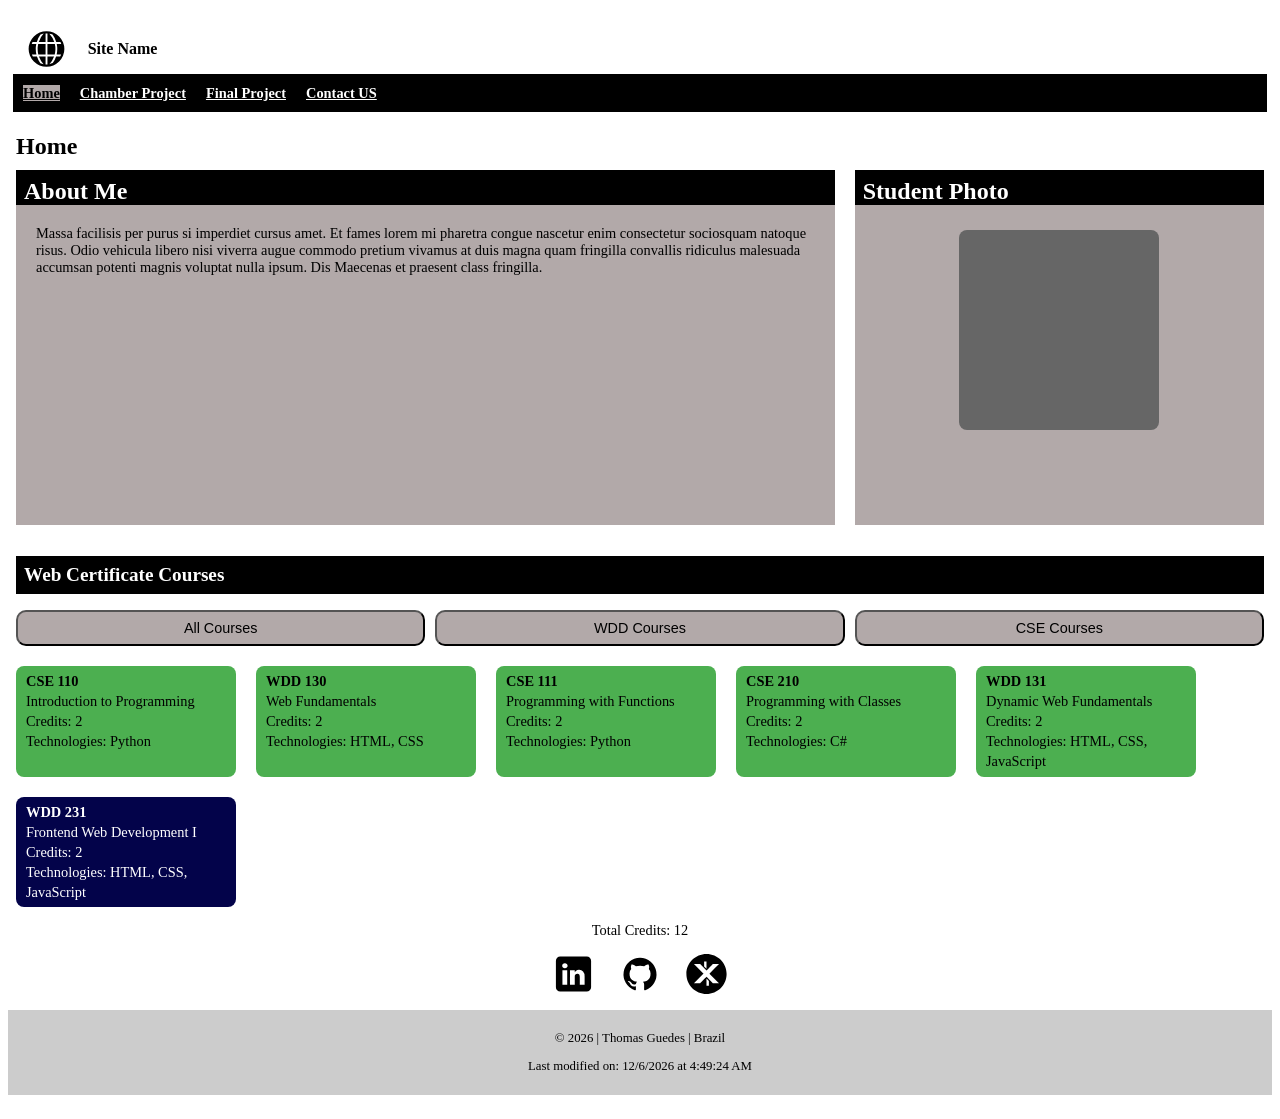
==== commit c58601ab: "teste" ====
--- a/index.html
+++ b/index.html
@@ -4,10 +4,10 @@
     <meta charset="UTF-8">
     <meta name="viewport" content="width=device-width, initial-scale=1.0">
 
-    <title>Thomas Gudes WDD 231</title>
+    <title>Thomas Guedes WDD 231</title>
 
     <meta name="description" content="Practical exercise page with a page describing about me">
-    <meta name="author" content="Thomas Gudes">
+    <meta name="author" content="Thomas Guedes">
 
     <link rel="stylesheet" href="styles/home.css">
     <link rel="stylesheet" href="styles/home-large.css">
@@ -35,8 +35,8 @@
             <ul>
                 <li><a href="index.html" class="active">Home</a></li>
                 <li><a href="chamber/index.html">Chamber Project</a></li>
-                <li><a href="about.html">About</a></li>
-                <li><a href="#">Contact Us</a></li>
+                <li><a href="finalproject/index.html">Final Project</a></li>
+                <li><a href="#">Contact US</a></li>
             </ul>
         </nav>
 
@@ -46,50 +46,46 @@
         <div class="main-title">
             <h1>Home</h1>
         </div>
-
         <div class="container">
-            <div class="left-panel">
-                <section class="text">
+                <div class="left-panel">
                     <h2 class="title">About Me</h2>
-                    <p>
-                        My name is Thomas Guedes and I am currently studying web development. I enjoy learning about technology, programming, and creating websites. This page was developed as part of my WDD 231 coursework.
-                    </p>
-                </section>
-            </div>
-
+                    <section class="text">
+                        <p>Massa facilisis per purus si imperdiet cursus amet. Et fames lorem mi pharetra congue nascetur enim consectetur sociosquam natoque risus. 
+                            Odio vehicula libero nisi viverra augue commodo pretium vivamus at duis magna quam fringilla convallis ridiculus malesuada accumsan potenti magnis voluptat nulla ipsum. 
+                            Dis Maecenas et praesent class fringilla.</p>
+                    </section>
+                </div>
             <div class="right-panel">
+                <h2 class="Student">Student Photo</h2>
                 <section class="content">
-                    <h2 class="Student">Student Photo</h2>
+            
                     <div class="photo"></div>
                 </section>
             </div>
         </div>
-
-        <div class="bottom-panel">
+       <div class="bottom-panel">
             <section>
                 <h2>Web Certificate Courses</h2>
-
                 <div class="filter-container">
                     <button class="filter-btn" id="filter-all">All Courses</button>
                     <button class="filter-btn" id="filter-wdd">WDD Courses</button>
                     <button class="filter-btn" id="filter-cse">CSE Courses</button>
                 </div>
-
                 <div id="course-groups"></div>
                 <div id="total-credits"></div>
             </section>
         </div>
-
         <div class="logo-grade">
             <img src="images/linkendl.svg" alt="Site Logo" class="logo">
             <img src="images/github.svg" alt="Site Logo" class="logo">
-            <img src="images/instagram.svg" alt="Site Logo" class="logo">
+            <img src="images/xspace.svg" alt="Site Logo" class="logo">
         </div>
 
     </main>
 
     <footer>
-        <p>&copy; <span id="currentyear"></span> | Thomas Guedes | Brazil</p>
+         <p>&copy; <span id="currentyear"></span> | Thomas Guedes | Brazil</p>
+
         <p><span id="lastmodified"></span></p>
     </footer>
 </body>
--- a/styles/home.css
+++ b/styles/home.css
@@ -1,15 +1,15 @@
 :root {
     --color-primary: #b2a9a9;
-    --color-secondary: #2c3e50;
+    --color-secondary: black;
     --color-accent: white;
-    --color-text: #2c3e50;
-    --color-light: #f8f8f8;
+    --color-text: black;
 }
 
 .roboto-uniquifier {
     font-family: "Roboto", sans-serif;
     font-weight: 400;
     font-style: normal;
+    font-variation-settings: "wdth" 100;
 }
 
 body,
@@ -17,17 +17,14 @@
 .top-header,
 main {
     max-width: 100%;
-    margin: 0.5rem auto;
+    margin: 0.5rem auto; 
     padding: 0.5rem;
-    box-sizing: border-box;
-}
-
-/* ==================== HEADER ==================== */
+    box-sizing: border-box; 
+}
+
 header.top-header {
     padding: 5px;
-    position: relative;
-    background-color: var(--color-secondary);
-    color: white;
+    position: relative; 
 }
 
 .logo-container {
@@ -37,189 +34,191 @@
 }
 
 .logo {
-    height: 40px;
+    height: 40px; 
 }
 
 .site-name {
     margin-left: 8px;
     font-weight: bold;
-    font-size: 1rem;
-    color: white;
-}
-
-/* ==================== NAVIGATION ==================== */
+    font-size: 1rem; 
+    color: var(--color-text);
+}
+
 nav.navigation {
     display: none;
-    flex-direction: column;
+    flex-direction: column; 
     margin-top: 5px;
     background-color: var(--color-secondary);
     padding: 10px;
 }
-
 nav.navigation.open {
-    display: flex;
+  display: flex;
 }
 
 nav.navigation ul {
     list-style: none;
     display: flex;
     flex-direction: column;
-    gap: 10px;
+    gap: 10px; 
     padding: 0;
     margin: 0;
 }
 
 nav.navigation a {
-    color: white;
-    text-decoration: none;
+    color: var(--color-accent);
+    text-decoration: underline;
     font-weight: bold;
-    font-size: 0.95rem;
-    padding: 8px 12px;
-    border-radius: 4px;
-}
-
-nav.navigation a:hover,
-nav.navigation a.active {
-    background-color: #1f2a38;
-    color: white;
-}
-
-/* ==================== MAIN CONTENT ==================== */
+    font-size: 0.9rem;
+}
+nav.navigation a:hover {
+  background-color: var(--color-primary);
+  color: black;
+  border-radius: 3px;
+}
+
 .main-title h1 {
-    font-size: 1.5rem;
-    margin: 10px 0;
+    font-size: 1.5rem; 
+    padding-top: 0;
+    margin-top: 0;
+    margin-bottom: 10px;
+    
 }
 
 .title,
 .Student {
-    margin: 0 0 5px 0;
+    margin: 0 0 5px 0; 
     background-color: var(--color-secondary);
-    padding: 10px 8px;
-    color: white;
-}
-
-/* ==================== CONTRAST FIXED ==================== */
+    padding: 8px; 
+    color: var(--color-accent);
+    margin: 0;
+    padding-bottom: 0;
+}
+
+.container {
+    display: block;
+}
+
+.left-panel,
+.right-panel,
+.bottom-panel {
+    width: 100%; 
+}
+
 section.text,
 section.content {
     background-color: var(--color-primary);
-    color: var(--color-text);           /* Dark text on light background */
-    padding: 15px;
+    color: var(--color-text);
+    padding: 15px; 
     min-height: 150px;
     margin-bottom: 15px;
-    border-radius: 6px;
-}
-
-/* Dark background with white text for better contrast */
+}
+
 section.content {
-    background-color: var(--color-secondary);
-    color: white;
+    color: #fff;
 }
 
 .text p {
     margin: 0;
-    font-size: 0.95rem;
-    line-height: 1.5;
+    font-size: 0.9rem; 
 }
 
 .photo {
-    height: 150px;
-    width: 150px;
+    height: 150px; 
+    width: 150px; 
     background-color: #666;
-    margin: 10px auto;
+    margin: 5px auto;
     border-radius: 8px;
 }
 
-/* ==================== COURSES SECTION ==================== */
+.bottom-panel {
+    margin-top: 10px; 
+}
+
 #course-groups {
     display: flex;
-    flex-direction: column;
+    flex-direction: column; 
     gap: 20px;
-    width: 100%;
-    max-width: 300px;
-    margin: 0 auto;
+    width: 270px; 
+    justify-content: center;
 }
 
 .course-card {
-    background-color: #2c3e50;
-    padding: 12px 15px;
-    color: white;
+    margin: 0; 
+    background-color: rgb(3, 3, 74);
+    padding: 5px 10px;
+    width: 100%; 
+    max-width: 300px; 
+    line-height: 1.4;
+    color: var(--color-accent);
     border-radius: 8px;
-    font-size: 0.95rem;
-    line-height: 1.5;
+    font-size: 0.9rem; 
 }
 
 .course-card.completed {
-    background-color: #27ae60;
-    color: white;
+    background-color: #4CAF50;
+    color: var(--color-text);
 }
 
 .filter-container {
     display: flex;
-    flex-direction: column;
+    flex-direction: column; 
     gap: 10px;
     width: 100%;
 }
 
 .filter-btn {
-    background-color: var(--color-secondary);
-    color: white;
-    padding: 10px;
+    background-color: var(--color-primary);
+    color: var(--color-text);
+    padding: 8px; 
     cursor: pointer;
     text-align: center;
-    border-radius: 6px;
-    font-size: 0.95rem;
-    border: none;
-}
-
-.filter-btn:hover {
-    background-color: #1f2a38;
+    border-radius: 8px;
+    font-size: 0.9rem;
+    margin-bottom: 20px;
 }
 
 #total-credits {
-    margin: 20px 0;
+    margin-top: 15px;
+    text-align: center; 
+    font-size: 0.9rem;
+    margin-bottom: 15px;
+}
+
+section h2 {
+    background-color: #000;
+    color: #fff;
+    padding: 8px; 
+    font-size: 1.2rem; 
+}
+
+footer {
+    background-color: #ccc;
+    padding: 8px; 
     text-align: center;
-    font-size: 1rem;
-    font-weight: bold;
-    color: var(--color-text);
-}
-
-section h2 {
-    background-color: var(--color-secondary);
-    color: white;
-    padding: 10px;
-    font-size: 1.2rem;
-    margin: 15px 0 10px 0;
-    border-radius: 4px;
-}
-
-/* ==================== FOOTER ==================== */
-footer {
-    background-color: #2c3e50;
-    color: white;
-    padding: 15px;
-    text-align: center;
-    font-size: 0.85rem;
-    margin-top: 20px;
-}
-
-/* ==================== HAMBURGER MENU ==================== */
+    font-size: 0.8rem; 
+}
 #ham-btn {
     display: block;
     position: absolute;
     right: 10px;
     top: 12px;
     z-index: 1100;
-    background-color: transparent;
-    color: white;
+    background-color: var(--color-secondary);
+    color: var(--color-accent);
     border: none;
-    font-size: 1.8rem;
-    padding: 5px 10px;
+    font-size: 1.5rem; 
+    padding: 0.4rem 0.8rem;
     cursor: pointer;
 }
 
-.logo-grade {
+.logo-grade{
     display: flex;
     flex-direction: row;
     margin-top: 15px;
     justify-content: center;
+}
+nav.navigation a.active {
+  text-decoration: underline;
+  background-color: var(--color-primary);
+  color: var(--color-text);
 }
